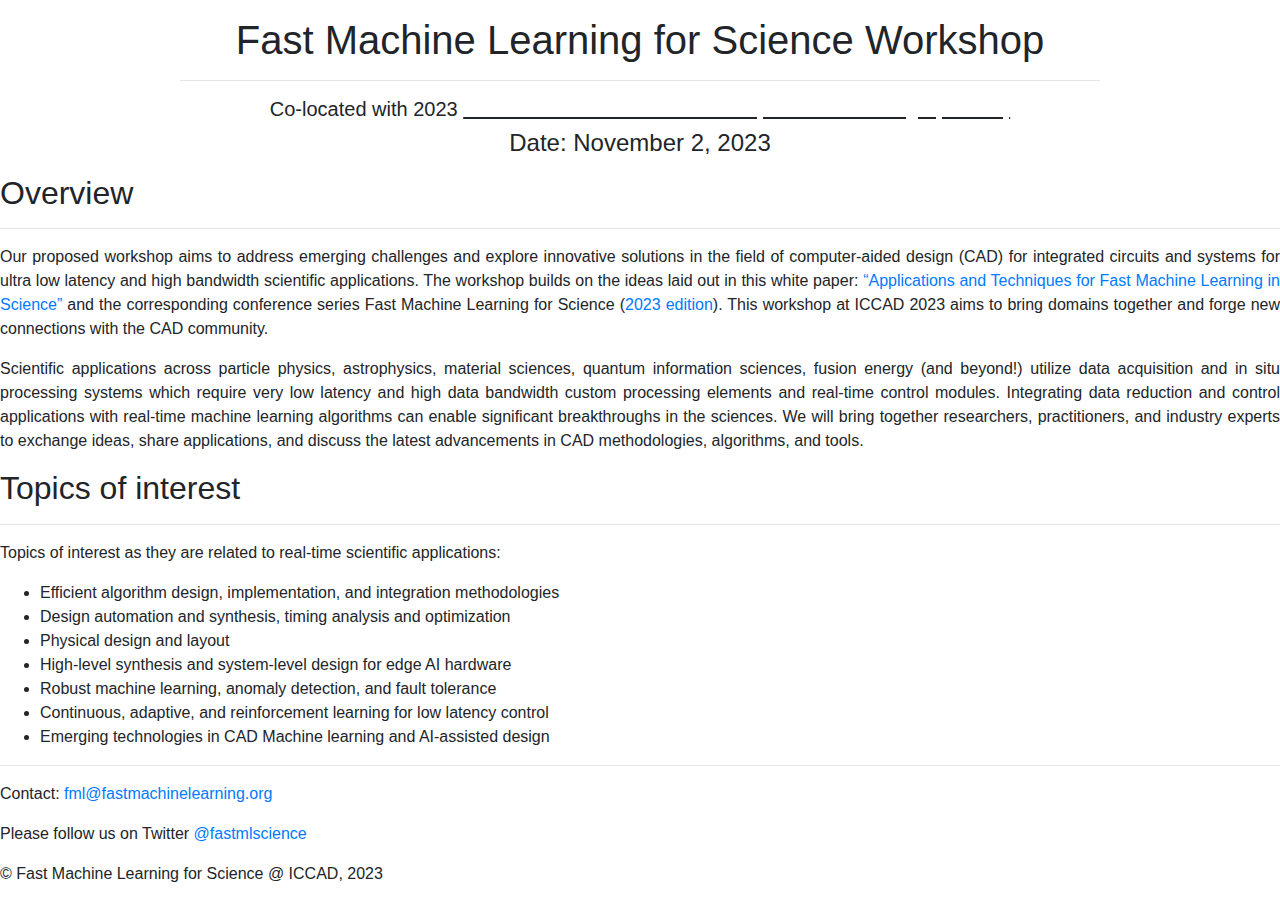
==== index.html @ ed4fa240 "Merge pull request #1 from fastmachinelearning/nvt_cfp" ====
<!doctype html>
<html>

<head>
  <title>Fast ML for Science @ ICCAD 2023</title>
  <meta charset="utf-8" name="viewport" content="width=device-width, initial-scale=1">
  <link href="css/frame.css" media="screen" rel="stylesheet" type="text/css" />
  <link href="css/controls.css" media="screen" rel="stylesheet" type="text/css" />
  <link href="css/custom.css" media="screen" rel="stylesheet" type="text/css" />
  <link rel="canonical" href="https://fastmachinelearning.org/iccad2023">
  <link rel="stylesheet" href="https://stackpath.bootstrapcdn.com/bootstrap/4.4.1/css/bootstrap.min.css">
  <link href='https://fonts.googleapis.com/css?family=Open+Sans:400,700' rel='stylesheet' type='text/css'>
  <link href='https://fonts.googleapis.com/css?family=Open+Sans+Condensed:300,700' rel='stylesheet' type='text/css'>
  <link href="https://fonts.googleapis.com/css?family=Source+Sans+Pro:400,700" rel="stylesheet">
  <script src="https://ajax.googleapis.com/ajax/libs/jquery/3.3.1/jquery.min.js"></script>
  <script src="js/menu.js"></script>
  <style>
    .menu-index {
      color: rgb(255, 255, 255) !important;
      opacity: 1 !important;
      font-weight: 700 !important;
    }
  </style>
</head>

<body>
  <!-------------------------------------------------------------------------------------------->
  <!--Menu and Banner-->
  <div class="menu-container"></div>
  <div class="site-blocks-cover overlay inner-page-cover" style="background-image: url('image/sanfrancisco.jpg');"
  data-stellar-background-ratio="0.5">
  <div class="container">
     <div class="row align-items-center justify-content-center">
         <div class="col-md-10 text-center" data-aos="fade-up">
         <p></p>
             <h1>Fast Machine Learning for Science Workshop</h1>
             <hr>
             <h5>Co-located with 2023 <u><a href="https://iccad.com/" style="color: white">International Conference on Computer-Aided Design (ICCAD)</a></u> </h5>
             <h4>Date: November 2, 2023</h4>
             <p></p>
         </div>
     </div>
  </div>
  </div> 
  <!-------------------------------------------------------------------------------------------->
  <div class="content-container">
    <div class="content">
      <div class="content-table flex-column">
        <div class="flex-row">
          <!--Start Overview-->
          <div class="flex-item flex-column">
            <h2 class="add-top-margin">Overview</h2>
            <hr>
            <p class="text text-justify">
                Our proposed workshop aims to address emerging challenges and explore innovative solutions in the field of computer-aided design (CAD) 
                for integrated circuits and systems for ultra low latency and high bandwidth scientific applications.  
                The workshop builds on the ideas laid out in this white paper: <a href="https://doi.org/10.3389/fdata.2022.787421">“Applications and Techniques for Fast Machine Learning in Science”</a>
                and the corresponding conference series Fast Machine Learning for Science (<a href="https://indico.cern.ch/event/1283970/">2023 edition</a>).  This workshop at ICCAD 2023 aims to bring domains together and forge new connections with the CAD community.  
            </p>
            <p class="text text-justify">
                Scientific applications across particle physics, astrophysics, material sciences, quantum information sciences, fusion energy (and beyond!) 
                utilize data acquisition and in situ processing systems which require very low latency and high data bandwidth custom processing elements 
                and real-time control modules.  Integrating data reduction and control applications with real-time machine learning algorithms can enable significant 
                breakthroughs in the sciences.  We will bring together researchers, practitioners, and industry experts to exchange ideas, share applications, 
                and discuss the latest advancements in CAD methodologies, algorithms, and tools. 
            </p>
          </div>
          </div>
          <!--Start Topics-->
          <div class="flex-row">
          <div class="flex-item flex-column">
            <h2 class="add-top-margin">Topics of interest</h2>
            <hr>
            <p class="text">Topics of interest as they are related to real-time scientific applications: </p>
            <ul>
              <li>Efficient algorithm design, implementation, and integration methodologies</li>
              <li>Design automation and synthesis, timing analysis and optimization </li>
              <li>Physical design and layout </li>
              <li>High-level synthesis and system-level design for edge AI hardware</li>
              <li>Robust machine learning, anomaly detection, and fault tolerance</li>
              <li>Continuous, adaptive, and reinforcement learning for low latency control</li>
              <li>Emerging technologies in CAD Machine learning and AI-assisted design</li>
            </ul>
          </div>
          </div>
              <div class="flex-row">
                <div class="flex-item flex-column">
                  <hr>
                  <p class="text">
                    Contact: <a href="mailto:fml@fastmachinelearning.org">fml@fastmachinelearning.org</a>
                  </p>
                  <p class="text">
                    Please follow us on Twitter <a href="https://twitter.com/fastmlscience">@fastmlscience</a>
                  </p>
                </div>
              </div>
        </div>
        <!-------------------------------------------------------------------------------------------->
        <div class="flex-row">
          <div class="flex-item flex-column">
            <p>© Fast Machine Learning for Science @ ICCAD, 2023</p>
          </div>
        </div>
      </div>
    </div>
  </div>
</body>

</html>
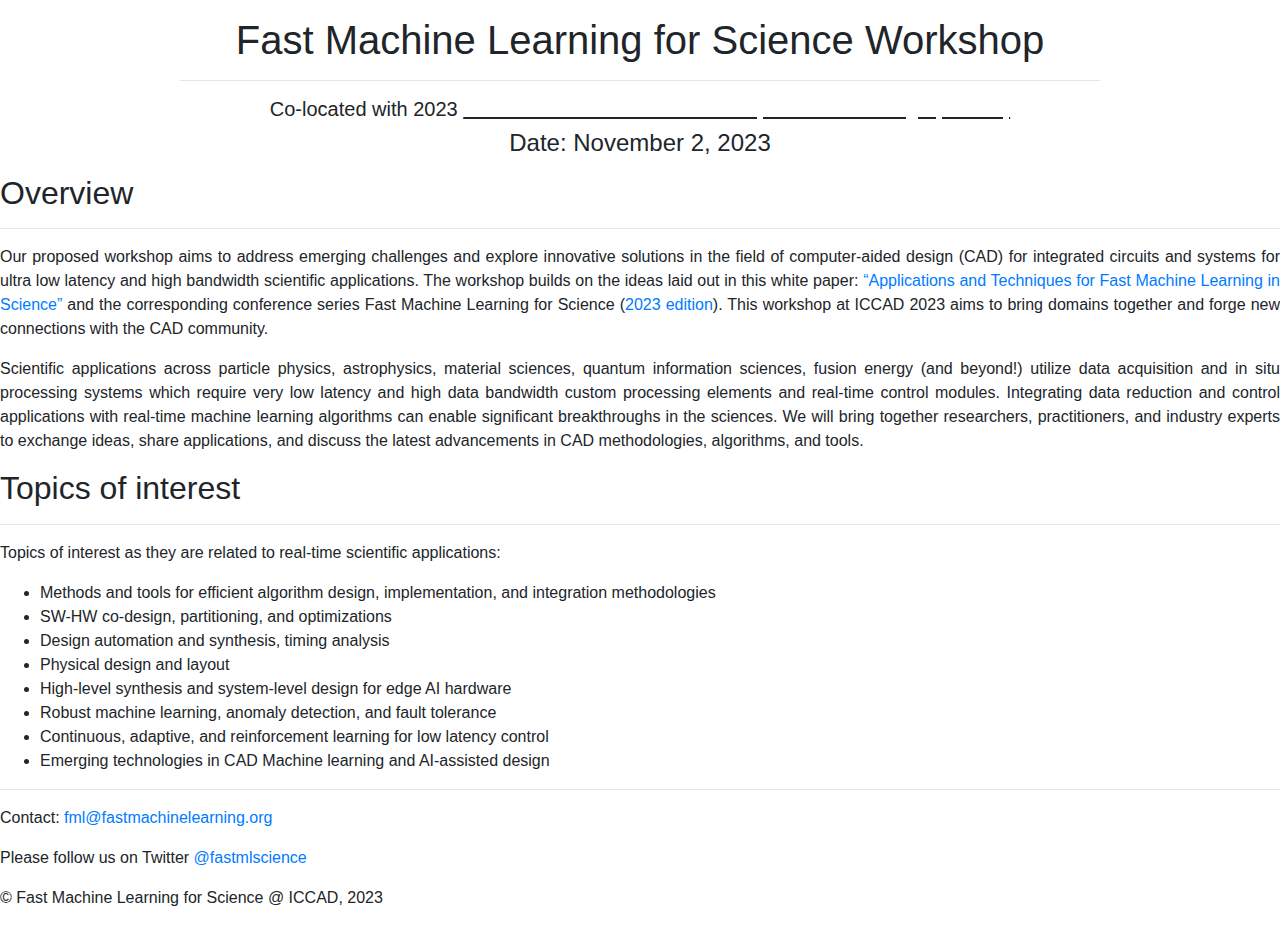
==== commit a20013ed: "update topics" ====
--- a/index.html
+++ b/index.html
@@ -73,8 +73,9 @@
             <hr>
             <p class="text">Topics of interest as they are related to real-time scientific applications: </p>
             <ul>
-              <li>Efficient algorithm design, implementation, and integration methodologies</li>
-              <li>Design automation and synthesis, timing analysis and optimization </li>
+              <li>Methods and tools for efficient algorithm design, implementation, and integration methodologies</li>
+              <li>SW-HW co-design, partitioning, and optimizations </li>
+              <li>Design automation and synthesis, timing analysis </li>
               <li>Physical design and layout </li>
               <li>High-level synthesis and system-level design for edge AI hardware</li>
               <li>Robust machine learning, anomaly detection, and fault tolerance</li>
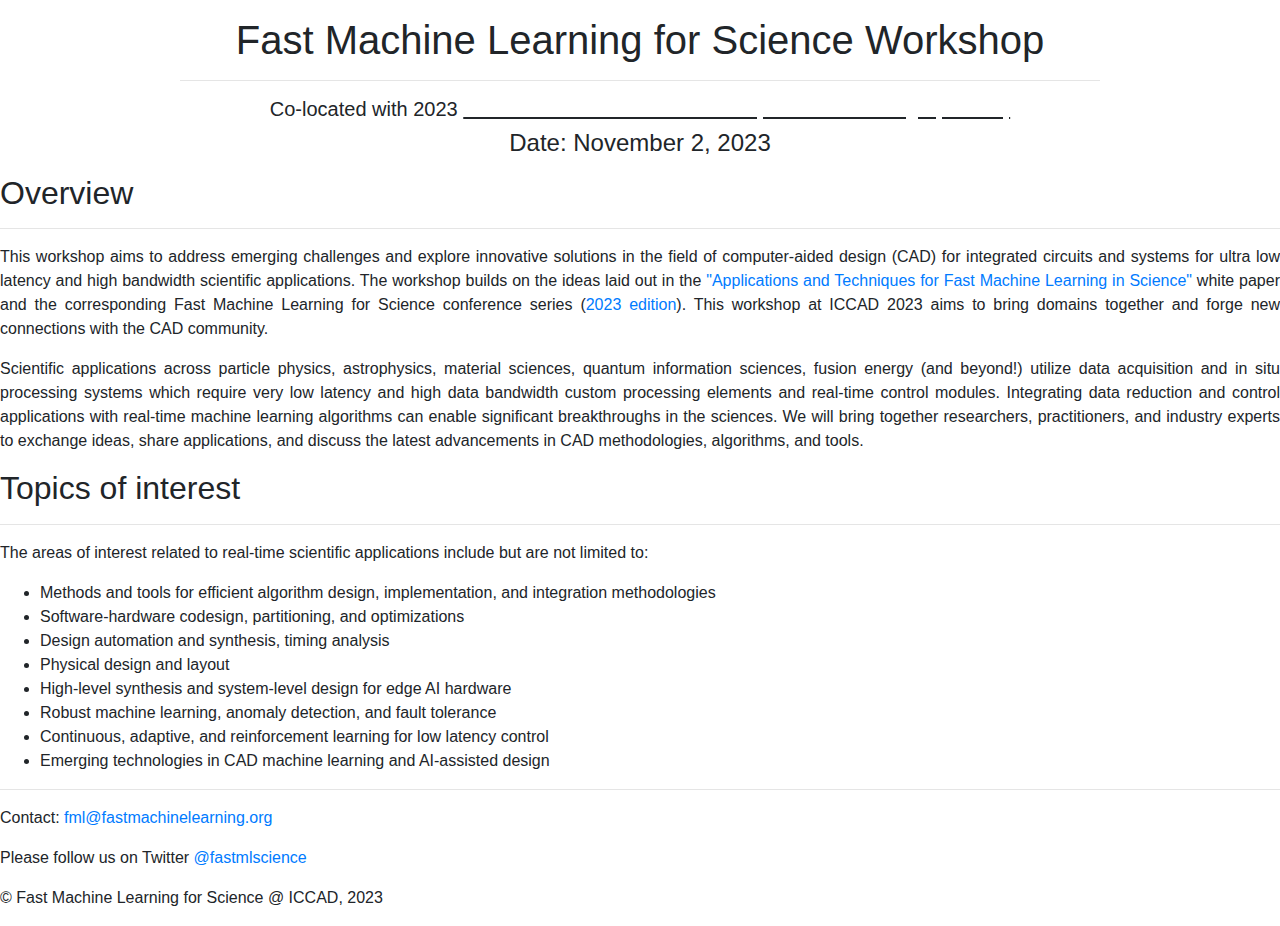
==== commit 64225476: "update" ====
--- a/index.html
+++ b/index.html
@@ -52,16 +52,17 @@
             <h2 class="add-top-margin">Overview</h2>
             <hr>
             <p class="text text-justify">
-                Our proposed workshop aims to address emerging challenges and explore innovative solutions in the field of computer-aided design (CAD) 
+                This workshop aims to address emerging challenges and explore innovative solutions in the field of computer-aided design (CAD) 
                 for integrated circuits and systems for ultra low latency and high bandwidth scientific applications.  
-                The workshop builds on the ideas laid out in this white paper: <a href="https://doi.org/10.3389/fdata.2022.787421">“Applications and Techniques for Fast Machine Learning in Science”</a>
-                and the corresponding conference series Fast Machine Learning for Science (<a href="https://indico.cern.ch/event/1283970/">2023 edition</a>).  This workshop at ICCAD 2023 aims to bring domains together and forge new connections with the CAD community.  
+                The workshop builds on the ideas laid out in the <a href="https://doi.org/10.3389/fdata.2022.787421">"Applications and Techniques for Fast Machine Learning in Science"</a> white paper
+                and the corresponding Fast Machine Learning for Science conference series (<a href="https://indico.cern.ch/event/1283970/">2023 edition</a>). 
+                This workshop at ICCAD 2023 aims to bring domains together and forge new connections with the CAD community.  
             </p>
             <p class="text text-justify">
                 Scientific applications across particle physics, astrophysics, material sciences, quantum information sciences, fusion energy (and beyond!) 
                 utilize data acquisition and in situ processing systems which require very low latency and high data bandwidth custom processing elements 
-                and real-time control modules.  Integrating data reduction and control applications with real-time machine learning algorithms can enable significant 
-                breakthroughs in the sciences.  We will bring together researchers, practitioners, and industry experts to exchange ideas, share applications, 
+                and real-time control modules. Integrating data reduction and control applications with real-time machine learning algorithms can enable significant 
+                breakthroughs in the sciences. We will bring together researchers, practitioners, and industry experts to exchange ideas, share applications, 
                 and discuss the latest advancements in CAD methodologies, algorithms, and tools. 
             </p>
           </div>
@@ -71,16 +72,16 @@
           <div class="flex-item flex-column">
             <h2 class="add-top-margin">Topics of interest</h2>
             <hr>
-            <p class="text">Topics of interest as they are related to real-time scientific applications: </p>
+            <p class="text">The areas of interest related to real-time scientific applications include but are not limited to:</p>
             <ul>
               <li>Methods and tools for efficient algorithm design, implementation, and integration methodologies</li>
-              <li>SW-HW co-design, partitioning, and optimizations </li>
-              <li>Design automation and synthesis, timing analysis </li>
-              <li>Physical design and layout </li>
+              <li>Software-hardware codesign, partitioning, and optimizations</li>
+              <li>Design automation and synthesis, timing analysis</li>
+              <li>Physical design and layout</li>
               <li>High-level synthesis and system-level design for edge AI hardware</li>
               <li>Robust machine learning, anomaly detection, and fault tolerance</li>
               <li>Continuous, adaptive, and reinforcement learning for low latency control</li>
-              <li>Emerging technologies in CAD Machine learning and AI-assisted design</li>
+              <li>Emerging technologies in CAD machine learning and AI-assisted design</li>
             </ul>
           </div>
           </div>
@@ -88,7 +89,7 @@
                 <div class="flex-item flex-column">
                   <hr>
                   <p class="text">
-                    Contact: <a href="mailto:fml@fastmachinelearning.org">fml@fastmachinelearning.org</a>
+                    Contact: <a href="mailto:ntran@fnal.gov">fml@fastmachinelearning.org</a>
                   </p>
                   <p class="text">
                     Please follow us on Twitter <a href="https://twitter.com/fastmlscience">@fastmlscience</a>
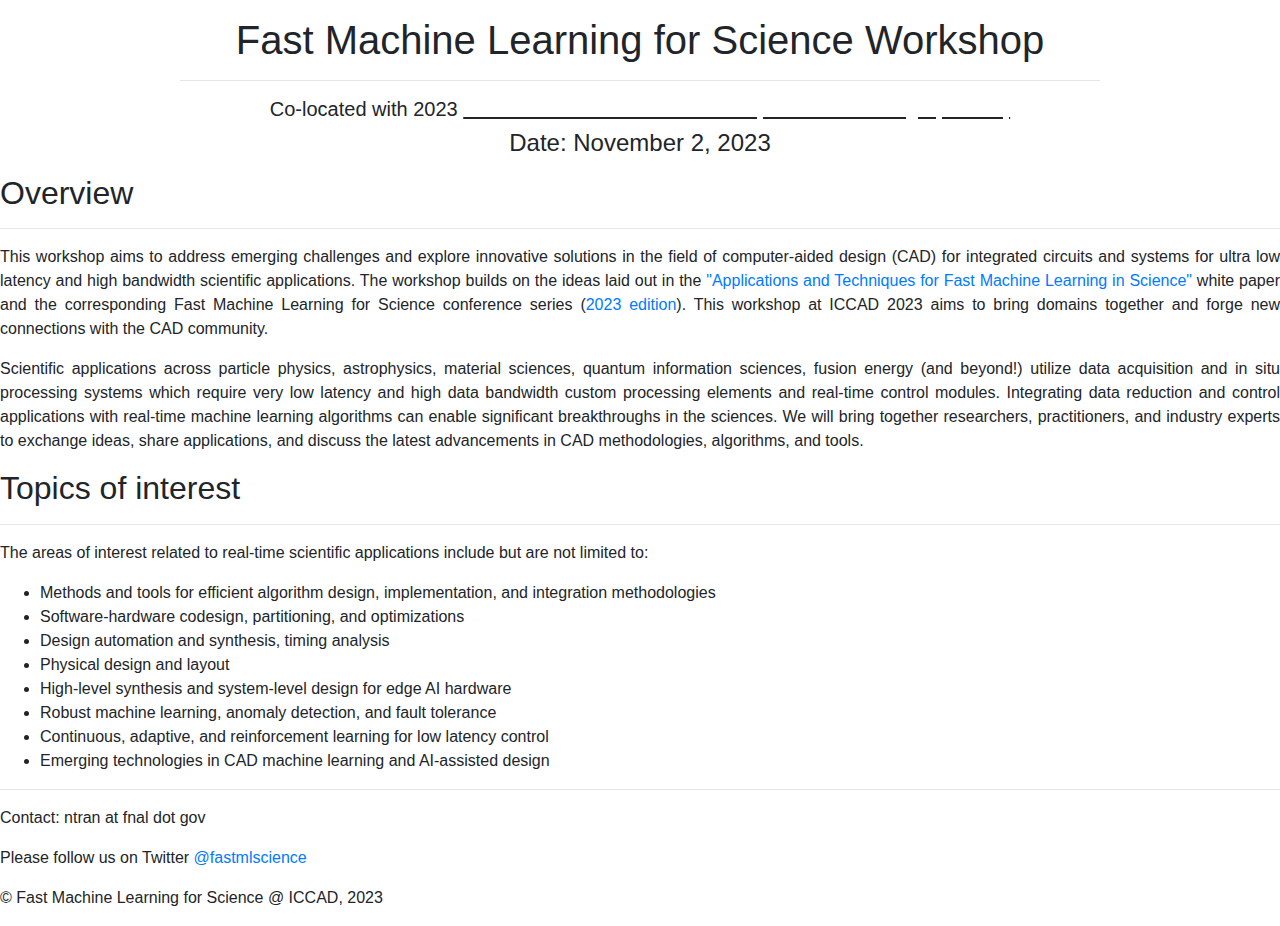
==== commit ea5cb7b5: "update" ====
--- a/index.html
+++ b/index.html
@@ -89,7 +89,7 @@
                 <div class="flex-item flex-column">
                   <hr>
                   <p class="text">
-                    Contact: <a href="mailto:ntran@fnal.gov">fml@fastmachinelearning.org</a>
+                    Contact: ntran at fnal dot gov
                   </p>
                   <p class="text">
                     Please follow us on Twitter <a href="https://twitter.com/fastmlscience">@fastmlscience</a>
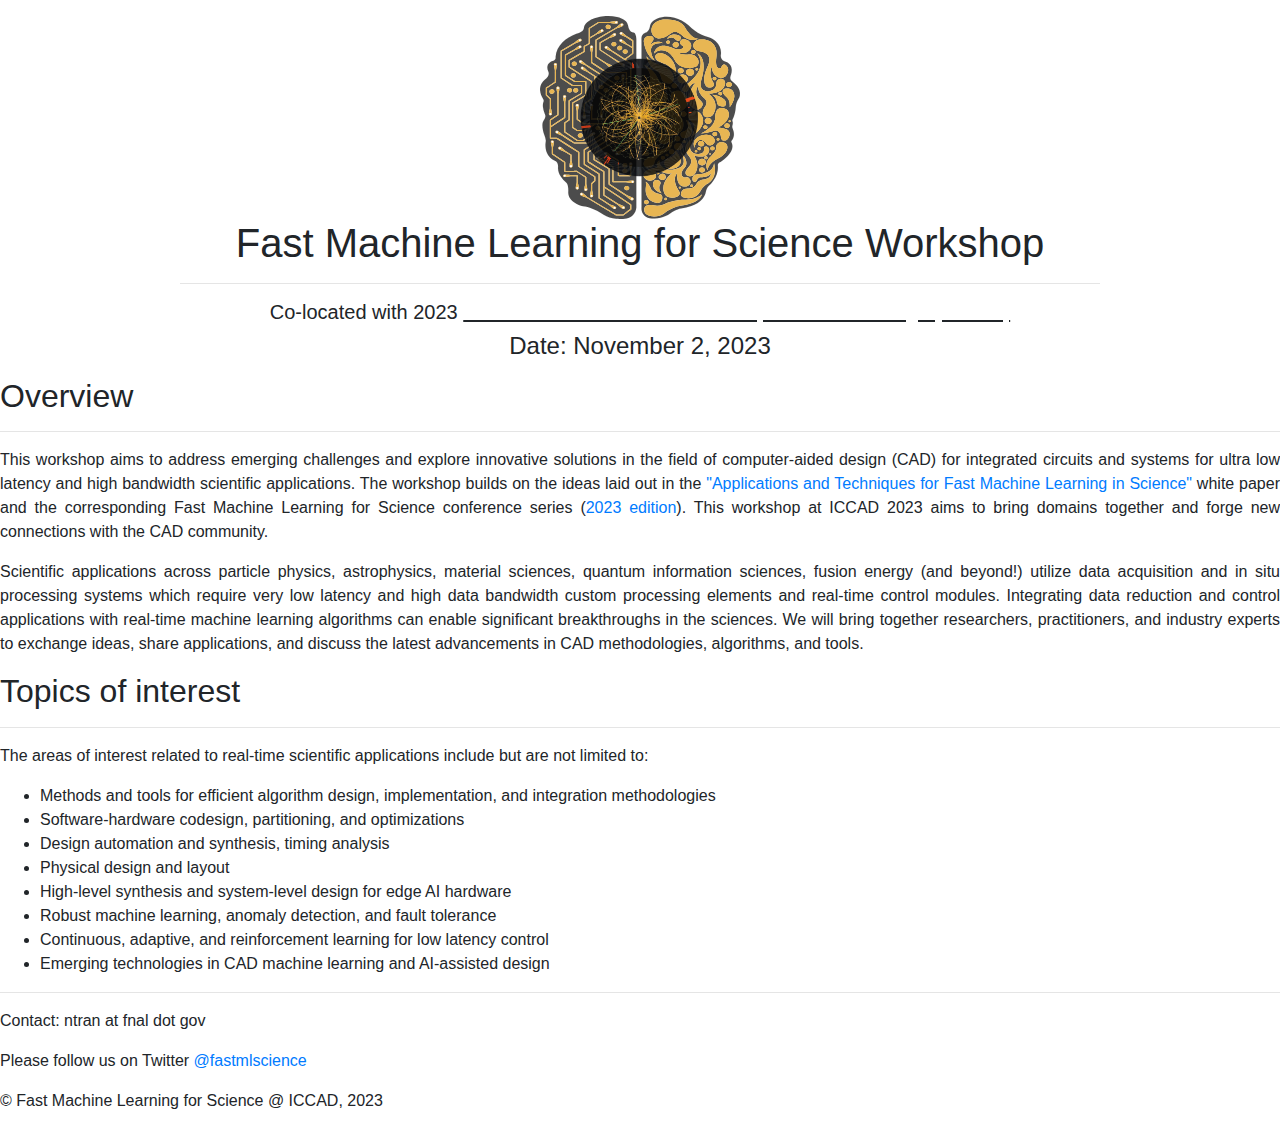
==== commit 874bfdb7: "fml logo" ====
--- a/index.html
+++ b/index.html
@@ -33,7 +33,7 @@
      <div class="row align-items-center justify-content-center">
          <div class="col-md-10 text-center" data-aos="fade-up">
          <p></p>
-             <h1>Fast Machine Learning for Science Workshop</h1>
+         <img src="image/fm_logo_yellow.svg" width=200/><h1>Fast Machine Learning for Science Workshop</h1>
              <hr>
              <h5>Co-located with 2023 <u><a href="https://iccad.com/" style="color: white">International Conference on Computer-Aided Design (ICCAD)</a></u> </h5>
              <h4>Date: November 2, 2023</h4>
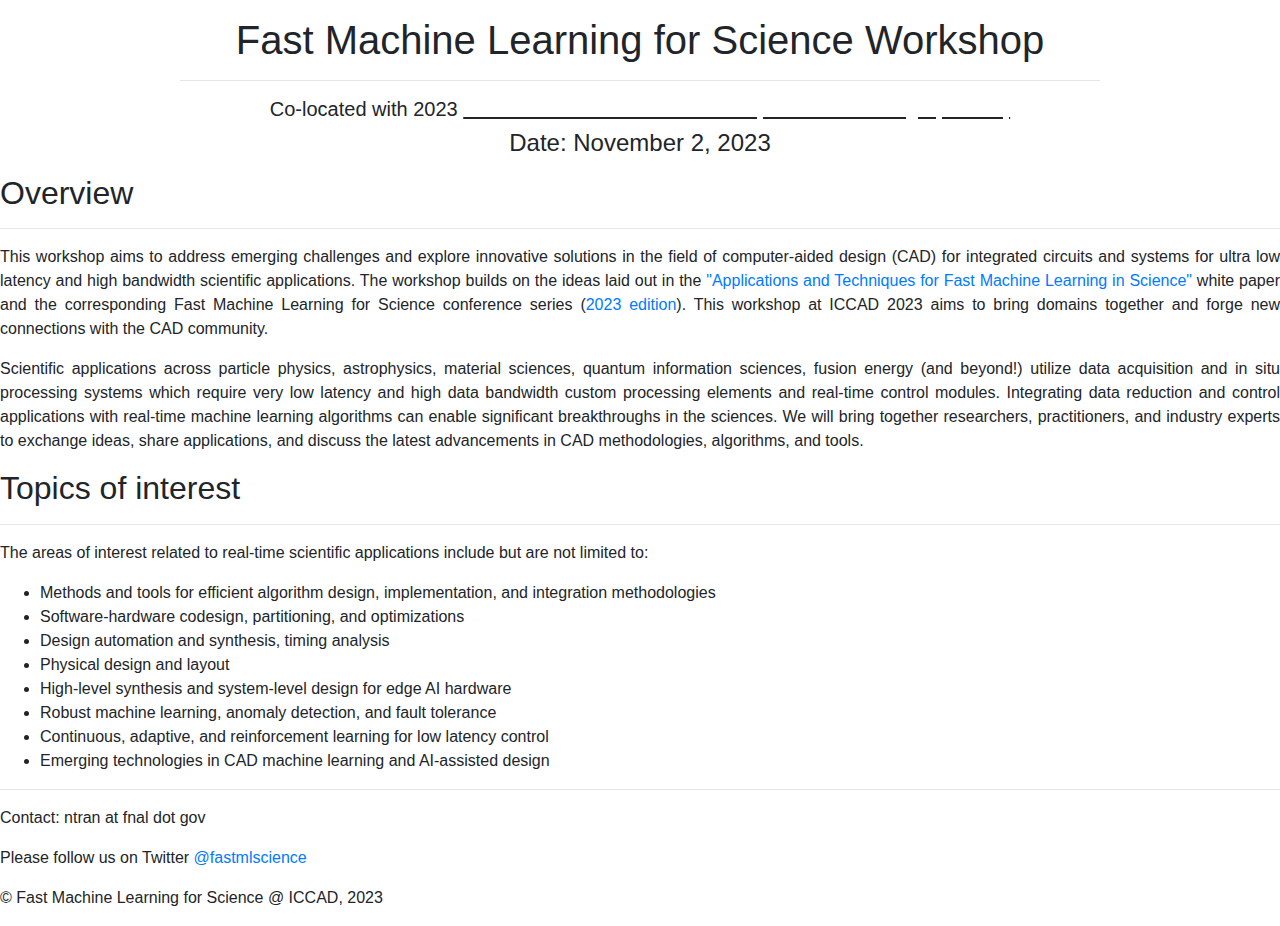
==== commit 39614b90: "mv to menu" ====
--- a/index.html
+++ b/index.html
@@ -33,7 +33,7 @@
      <div class="row align-items-center justify-content-center">
          <div class="col-md-10 text-center" data-aos="fade-up">
          <p></p>
-         <img src="image/fm_logo_yellow.svg" width=200/><h1>Fast Machine Learning for Science Workshop</h1>
+         <h1>Fast Machine Learning for Science Workshop</h1>
              <hr>
              <h5>Co-located with 2023 <u><a href="https://iccad.com/" style="color: white">International Conference on Computer-Aided Design (ICCAD)</a></u> </h5>
              <h4>Date: November 2, 2023</h4>
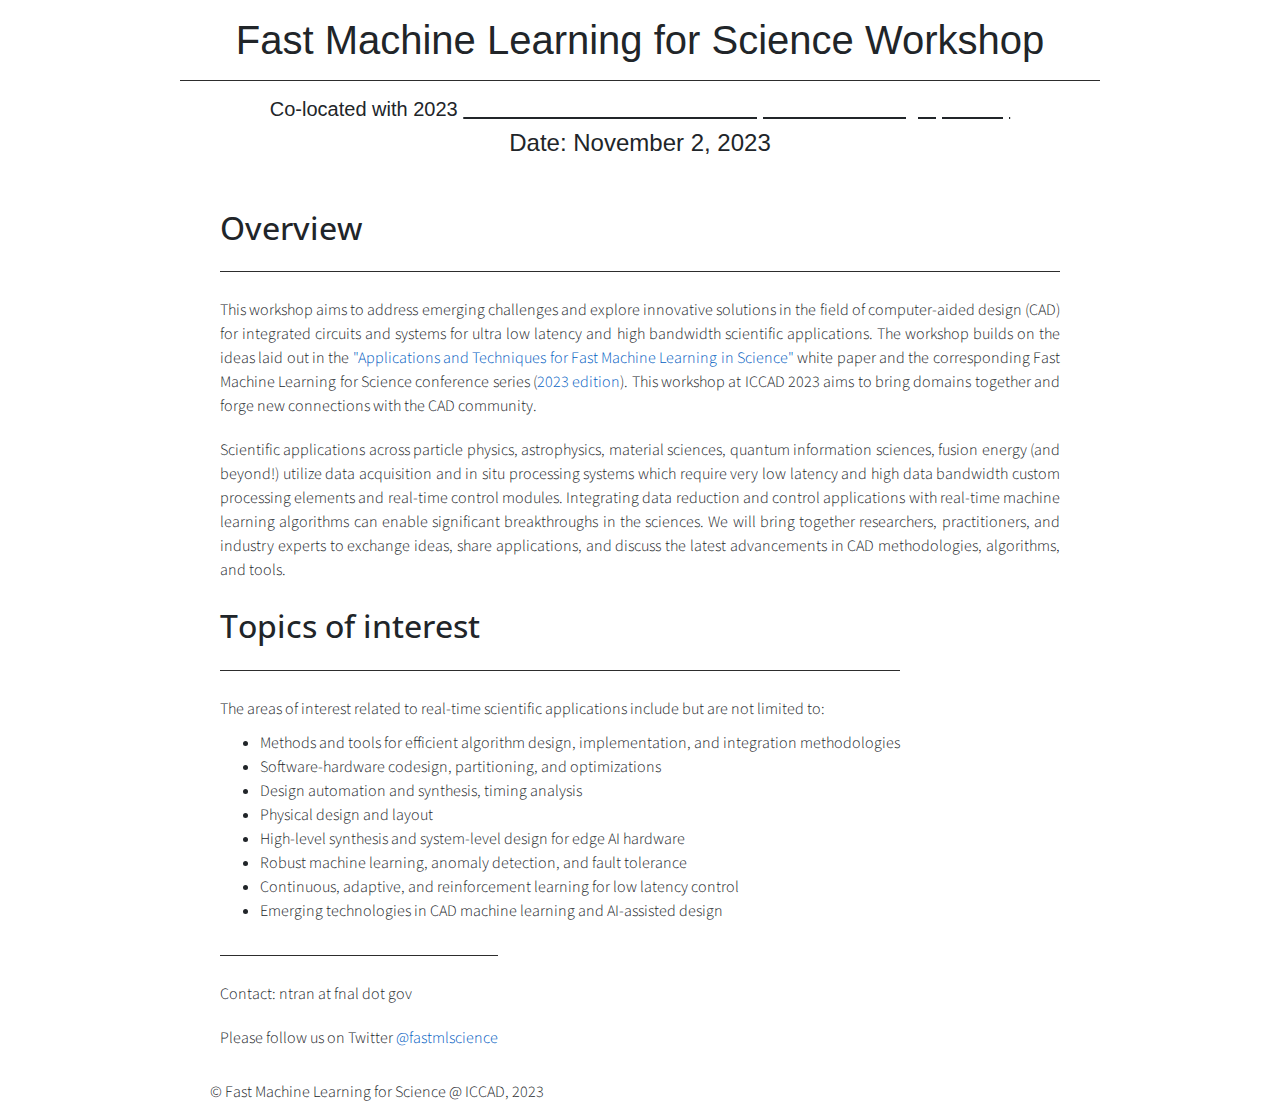
==== commit 30afc289: "format" ====
--- a/index.html
+++ b/index.html
@@ -1,101 +1,112 @@
 <!doctype html>
 <html>
 
-<head>
-  <title>Fast ML for Science @ ICCAD 2023</title>
-  <meta charset="utf-8" name="viewport" content="width=device-width, initial-scale=1">
-  <link href="css/frame.css" media="screen" rel="stylesheet" type="text/css" />
-  <link href="css/controls.css" media="screen" rel="stylesheet" type="text/css" />
-  <link href="css/custom.css" media="screen" rel="stylesheet" type="text/css" />
-  <link rel="canonical" href="https://fastmachinelearning.org/iccad2023">
-  <link rel="stylesheet" href="https://stackpath.bootstrapcdn.com/bootstrap/4.4.1/css/bootstrap.min.css">
-  <link href='https://fonts.googleapis.com/css?family=Open+Sans:400,700' rel='stylesheet' type='text/css'>
-  <link href='https://fonts.googleapis.com/css?family=Open+Sans+Condensed:300,700' rel='stylesheet' type='text/css'>
-  <link href="https://fonts.googleapis.com/css?family=Source+Sans+Pro:400,700" rel="stylesheet">
-  <script src="https://ajax.googleapis.com/ajax/libs/jquery/3.3.1/jquery.min.js"></script>
-  <script src="js/menu.js"></script>
-  <style>
-    .menu-index {
-      color: rgb(255, 255, 255) !important;
-      opacity: 1 !important;
-      font-weight: 700 !important;
-    }
-  </style>
-</head>
+  <head>
+    <title>Fast ML for Science @ ICCAD 2023</title>
+    <meta charset="utf-8" name="viewport" content="width=device-width, initial-scale=1">
+    <link href="css/frame.css" media="screen" rel="stylesheet" type="text/css" />
+    <link href="css/controls.css" media="screen" rel="stylesheet" type="text/css" />
+    <link href="css/custom.css" media="screen" rel="stylesheet" type="text/css" />
+    <link rel="canonical" href="https://fastmachinelearning.org/iccad2023">
+    <link rel="stylesheet" href="https://stackpath.bootstrapcdn.com/bootstrap/4.4.1/css/bootstrap.min.css">
+    <link href='https://fonts.googleapis.com/css?family=Open+Sans:400,700' rel='stylesheet' type='text/css'>
+    <link href='https://fonts.googleapis.com/css?family=Open+Sans+Condensed:300,700' rel='stylesheet' type='text/css'>
+    <link href="https://fonts.googleapis.com/css?family=Source+Sans+Pro:400,700" rel="stylesheet">
+    <script src="https://ajax.googleapis.com/ajax/libs/jquery/3.3.1/jquery.min.js"></script>
+    <script src="js/menu.js"></script>
+    <style>
+      .menu-index {
+        color: rgb(255, 255, 255) !important;
+        opacity: 1 !important;
+        font-weight: 700 !important;
+      }
+    </style>
+  </head>
 
-<body>
-  <!-------------------------------------------------------------------------------------------->
-  <!--Menu and Banner-->
-  <div class="menu-container"></div>
-  <div class="site-blocks-cover overlay inner-page-cover" style="background-image: url('image/sanfrancisco.jpg');"
-  data-stellar-background-ratio="0.5">
-  <div class="container">
-     <div class="row align-items-center justify-content-center">
-         <div class="col-md-10 text-center" data-aos="fade-up">
-         <p></p>
-         <h1>Fast Machine Learning for Science Workshop</h1>
-             <hr>
-             <h5>Co-located with 2023 <u><a href="https://iccad.com/" style="color: white">International Conference on Computer-Aided Design (ICCAD)</a></u> </h5>
-             <h4>Date: November 2, 2023</h4>
-             <p></p>
-         </div>
-     </div>
-  </div>
-  </div> 
-  <!-------------------------------------------------------------------------------------------->
-  <div class="content-container">
-    <div class="content">
-      <div class="content-table flex-column">
-        <div class="flex-row">
-          <!--Start Overview-->
-          <div class="flex-item flex-column">
-            <h2 class="add-top-margin">Overview</h2>
+  <body>
+    <!-------------------------------------------------------------------------------------------->
+    <!--Menu and Banner-->
+    <div class="menu-container"></div>
+    <div class="site-blocks-cover overlay inner-page-cover" style="background-image: url('image/sanfrancisco.jpg');"
+      data-stellar-background-ratio="0.5">
+      <div class="container">
+        <div class="row align-items-center justify-content-center">
+          <div class="col-md-10 text-center" data-aos="fade-up">
+            <p></p>
+            <h1>Fast Machine Learning for Science Workshop</h1>
             <hr>
-            <p class="text text-justify">
-                This workshop aims to address emerging challenges and explore innovative solutions in the field of computer-aided design (CAD) 
-                for integrated circuits and systems for ultra low latency and high bandwidth scientific applications.  
-                The workshop builds on the ideas laid out in the <a href="https://doi.org/10.3389/fdata.2022.787421">"Applications and Techniques for Fast Machine Learning in Science"</a> white paper
-                and the corresponding Fast Machine Learning for Science conference series (<a href="https://indico.cern.ch/event/1283970/">2023 edition</a>). 
-                This workshop at ICCAD 2023 aims to bring domains together and forge new connections with the CAD community.  
-            </p>
-            <p class="text text-justify">
-                Scientific applications across particle physics, astrophysics, material sciences, quantum information sciences, fusion energy (and beyond!) 
-                utilize data acquisition and in situ processing systems which require very low latency and high data bandwidth custom processing elements 
-                and real-time control modules. Integrating data reduction and control applications with real-time machine learning algorithms can enable significant 
-                breakthroughs in the sciences. We will bring together researchers, practitioners, and industry experts to exchange ideas, share applications, 
-                and discuss the latest advancements in CAD methodologies, algorithms, and tools. 
-            </p>
+            <h5>Co-located with 2023 <u><a href="https://iccad.com/" style="color: white">International Conference on
+                  Computer-Aided Design (ICCAD)</a></u> </h5>
+            <h4>Date: November 2, 2023</h4>
+            <p></p>
           </div>
+        </div>
+      </div>
+    </div>
+    <!-------------------------------------------------------------------------------------------->
+    <div class="content-container">
+      <div class="content">
+        <div class="content-table flex-column">
+          <div class="flex-row">
+            <!--Start Overview-->
+            <div class="flex-item flex-column">
+              <h2 class="add-top-margin">Overview</h2>
+              <hr>
+              <p class="text text-justify">
+                This workshop aims to address emerging challenges and explore innovative solutions in the field of
+                computer-aided design (CAD)
+                for integrated circuits and systems for ultra low latency and high bandwidth scientific applications.
+                The workshop builds on the ideas laid out in the <a
+                  href="https://doi.org/10.3389/fdata.2022.787421">"Applications and Techniques for Fast Machine
+                  Learning in Science"</a> white paper
+                and the corresponding Fast Machine Learning for Science conference series (<a
+                  href="https://indico.cern.ch/event/1283970/">2023 edition</a>).
+                This workshop at ICCAD 2023 aims to bring domains together and forge new connections with the CAD
+                community.
+              </p>
+              <p class="text text-justify">
+                Scientific applications across particle physics, astrophysics, material sciences, quantum information
+                sciences, fusion energy (and beyond!)
+                utilize data acquisition and in situ processing systems which require very low latency and high data
+                bandwidth custom processing elements
+                and real-time control modules. Integrating data reduction and control applications with real-time
+                machine learning algorithms can enable significant
+                breakthroughs in the sciences. We will bring together researchers, practitioners, and industry experts
+                to exchange ideas, share applications,
+                and discuss the latest advancements in CAD methodologies, algorithms, and tools.
+              </p>
+            </div>
           </div>
           <!--Start Topics-->
           <div class="flex-row">
-          <div class="flex-item flex-column">
-            <h2 class="add-top-margin">Topics of interest</h2>
-            <hr>
-            <p class="text">The areas of interest related to real-time scientific applications include but are not limited to:</p>
-            <ul>
-              <li>Methods and tools for efficient algorithm design, implementation, and integration methodologies</li>
-              <li>Software-hardware codesign, partitioning, and optimizations</li>
-              <li>Design automation and synthesis, timing analysis</li>
-              <li>Physical design and layout</li>
-              <li>High-level synthesis and system-level design for edge AI hardware</li>
-              <li>Robust machine learning, anomaly detection, and fault tolerance</li>
-              <li>Continuous, adaptive, and reinforcement learning for low latency control</li>
-              <li>Emerging technologies in CAD machine learning and AI-assisted design</li>
-            </ul>
+            <div class="flex-item flex-column">
+              <h2 class="add-top-margin">Topics of interest</h2>
+              <hr>
+              <p class="text">The areas of interest related to real-time scientific applications include but are not
+                limited to:</p>
+              <ul>
+                <li>Methods and tools for efficient algorithm design, implementation, and integration methodologies</li>
+                <li>Software-hardware codesign, partitioning, and optimizations</li>
+                <li>Design automation and synthesis, timing analysis</li>
+                <li>Physical design and layout</li>
+                <li>High-level synthesis and system-level design for edge AI hardware</li>
+                <li>Robust machine learning, anomaly detection, and fault tolerance</li>
+                <li>Continuous, adaptive, and reinforcement learning for low latency control</li>
+                <li>Emerging technologies in CAD machine learning and AI-assisted design</li>
+              </ul>
+            </div>
           </div>
+          <div class="flex-row">
+            <div class="flex-item flex-column">
+              <hr>
+              <p class="text">
+                Contact: ntran at fnal dot gov
+              </p>
+              <p class="text">
+                Please follow us on Twitter <a href="https://twitter.com/fastmlscience">@fastmlscience</a>
+              </p>
+            </div>
           </div>
-              <div class="flex-row">
-                <div class="flex-item flex-column">
-                  <hr>
-                  <p class="text">
-                    Contact: ntran at fnal dot gov
-                  </p>
-                  <p class="text">
-                    Please follow us on Twitter <a href="https://twitter.com/fastmlscience">@fastmlscience</a>
-                  </p>
-                </div>
-              </div>
         </div>
         <!-------------------------------------------------------------------------------------------->
         <div class="flex-row">
@@ -105,7 +116,7 @@
         </div>
       </div>
     </div>
-  </div>
-</body>
+    </div>
+  </body>
 
-</html>
+</html>--- a/css/frame.css
+++ b/css/frame.css
@@ -0,0 +1,838 @@
+/*************************************************************************
+ * GitHub: https://github.com/yenchiah/project-website-template
+ * Version: v3.29
+ * This CSS file is for the website frame
+ * If you want to keep this template updated, avoid modifying this file
+ * Instead, add your own CSS in the index.css
+ *************************************************************************/
+
+html,
+body {
+  margin: 0;
+  padding: 0;
+  background-color: white;
+  font-family: 'Open Sans', Helvetica, Arial, sans-serif;
+  left: 0;
+  right: 0;
+  width: auto;
+}
+
+a {
+  outline: none;
+  cursor: pointer;
+}
+
+img {
+  -webkit-touch-callout: none;
+  -webkit-user-select: none;
+  -khtml-user-select: none;
+  -moz-user-select: none;
+  -ms-user-select: none;
+  user-select: none;
+}
+
+video {
+  -webkit-touch-callout: none;
+  -webkit-user-select: none;
+  -khtml-user-select: none;
+  -moz-user-select: none;
+  -ms-user-select: none;
+  user-select: none;
+}
+
+h2 {
+  font-size: 24px;
+  margin: 10px 0 0 0;
+  padding: 0;
+  font-weight: bold;
+  font-family: 'Open Sans', Helvetica, Arial, sans-serif;
+}
+
+h3 {
+  font-size: 18px;
+  margin: 10px 0 0 0;
+  padding: 0;
+  font-weight: bold;
+  font-family: 'Open Sans', Helvetica, Arial, sans-serif;
+}
+
+ul,
+ol {
+  margin: 10px 0 10px 0;
+}
+
+li ol,
+li ul {
+  margin: 0;
+}
+
+hr {
+  border: 0;
+  height: 1px;
+  background: #333;
+  margin: 0 0 10px 0;
+}
+
+.menu-container {
+  z-index: 2;
+  position: relative;
+  width: 100%;
+  background-color: #212121;
+  min-width: 300px;
+  -webkit-touch-callout: none;
+  -webkit-user-select: none;
+  -khtml-user-select: none;
+  -moz-user-select: none;
+  -ms-user-select: none;
+  user-select: none;
+}
+
+.menu {
+  position: relative;
+  margin: 0 auto;
+  max-width: 900px;
+}
+
+.menu-table {
+  padding: 10px 10px;
+  width: 100%;
+  margin: 0;
+}
+
+.menu-highlight {
+  color: rgb(255, 255, 255) !important;
+  opacity: 1 !important;
+  font-weight: 700 !important;
+}
+
+.logo {
+  margin-left: 20px;
+}
+
+.logo a {
+  color: rgba(255, 255, 255, 0.8);
+  font-family: 'Open Sans Condensed', Helvetica, Arial, sans-serif;
+  font-size: 30px;
+  text-decoration: none;
+  font-weight: 700;
+  flex: 1 auto;
+}
+
+.menu-button {
+  width: 40px;
+  height: 40px;
+  display: none;
+  cursor: pointer;
+  margin-right: 20px;
+}
+
+.menu-button img {
+  width: 30px;
+  height: 30px;
+}
+
+.menu-items a {
+  color: rgba(255, 255, 255, 0.8);
+  text-decoration: none;
+  font-weight: 400;
+  font-size: 16px;
+  flex: 1 auto;
+  transition: opacity 0.1s ease-in-out;
+  -moz-transition: opacity 0.1s ease-in-out;
+  -webkit-transition: opacity 0.1s ease-in-out;
+  font-family: 'Open Sans', Helvetica, Arial, sans-serif;
+  white-space: nowrap;
+}
+
+.menu-items a:not(:last-child) {
+  margin-right: 25px;
+}
+
+.menu-items a:hover {
+  color: rgb(255, 255, 255);
+  opacity: 1;
+}
+
+.content-container {
+  z-index: 1;
+  position: relative;
+  width: 100%;
+  min-width: 300px;
+}
+
+.content {
+  position: relative;
+  margin: 0 auto;
+  font-size: 16px;
+  font-family: 'Source Sans Pro', Helvetica, Arial, sans-serif;
+  font-weight: 300;
+  line-height: 1.5;
+  max-width: 900px;
+  overflow-x: auto;
+}
+
+.content p a,
+.content ul a,
+.content ol a {
+  text-decoration: none;
+  color: #005cbf;
+}
+
+.content p a:hover,
+.content ul a:hover,
+.content ol a:hover {
+  text-decoration: underline;
+}
+
+.content-table {
+  padding: 20px 10px;
+  width: 100%;
+  margin: 0;
+}
+
+.flex-column {
+  display: flex;
+  flex-direction: column;
+  flex-wrap: wrap;
+  justify-content: flex-start;
+  align-items: stretch;
+  align-content: stretch;
+  box-sizing: border-box;
+}
+
+.flex-row-space-between {
+  display: flex;
+  flex-direction: row;
+  flex-wrap: wrap;
+  justify-content: space-between;
+  align-items: center;
+  align-content: stretch;
+  box-sizing: border-box;
+}
+
+.flex-row {
+  display: flex;
+  flex-direction: row;
+  flex-wrap: wrap;
+  justify-content: flex-start;
+  align-items: center;
+  align-content: stretch;
+  box-sizing: border-box;
+}
+
+.flex-row-center {
+  display: flex;
+  flex-direction: row;
+  flex-wrap: wrap;
+  justify-content: center;
+  align-items: center;
+  align-content: stretch;
+  box-sizing: border-box;
+}
+
+.flex-item-stretch {
+  flex: 1 auto;
+}
+
+.flex-item-stretch-2 {
+  flex: 1 auto;
+}
+
+.flex-item-stretch-3 {
+  flex: 1 auto;
+}
+
+.flex-item-stretch-4 {
+  flex: 1 auto;
+}
+
+.flex-item-stretch-5 {
+  flex: 1 auto;
+}
+
+.flex-item {
+  margin: 0 20px;
+}
+
+.left-align {
+  float: left;
+}
+
+.right-align {
+  float: right;
+}
+
+.full-width {
+  width: 100%;
+}
+
+.badge-text {
+  font-size: 30px;
+  font-weight: 700;
+}
+
+.text {
+  margin: 10px 0 10px 0;
+  padding: 0;
+}
+
+.text-large-margin {
+  margin: 15px 0 15px 0;
+  padding: 0;
+}
+
+.text-small-margin {
+  margin: 5px 0 5px 0;
+  padding: 0;
+}
+
+.text-no-margin {
+  margin: 0;
+  padding: 0;
+}
+
+.image {
+  border-radius: 2px;
+  width: 100%;
+  margin: 15px 0;
+  -webkit-touch-callout: none;
+  -webkit-user-select: none;
+  -khtml-user-select: none;
+  -moz-user-select: none;
+  -ms-user-select: none;
+  user-select: none;
+  display: flex;
+}
+
+.image.center {
+  align-self: center;
+}
+
+.image img,
+.image video {
+  width: 100%;
+  height: 100%;
+  box-sizing: border-box;
+  display: table-cell;
+  overflow: hidden;
+  border-radius: 2px;
+}
+
+.adaptive-image {
+  background-position: center;
+  background-repeat: no-repeat;
+  background-size: cover;
+}
+
+.image-wrap-text {
+  float: left;
+  margin: 5px 40px 25px 0;
+}
+
+.image-caption {
+  width: 100%;
+  text-align: center;
+  margin-top: -10px;
+  margin-bottom: 10px;
+}
+
+.max-width-400 {
+  max-width: 400px;
+}
+
+.max-width-140 {
+  max-width: 140px;
+}
+
+ol.publication {
+  display: flex;
+  flex-direction: column-reverse;
+  list-style: none;
+  margin: 7px 0 7px 0;
+  padding: 0;
+  flex-wrap: wrap;
+}
+
+ol.publication li {
+  display: flex;
+  align-items: baseline;
+  margin: 0;
+  padding: 0;
+}
+
+ol.publication li p:before {
+  line-height: 1;
+  margin-right: 5px;
+}
+
+ol.publication.C-list {
+  counter-reset: C-counter;
+}
+
+ol.publication.C-list li p {
+  counter-increment: C-counter;
+}
+
+ol.publication.C-list li p:before {
+  content: "[C"counter(C-counter)"]";
+}
+
+ol.publication.J-list {
+  counter-reset: J-counter;
+}
+
+ol.publication.J-list li p {
+  counter-increment: J-counter;
+}
+
+ol.publication.J-list li p:before {
+  content: "[J"counter(J-counter)"]";
+}
+
+ol.publication.T-list {
+  counter-reset: T-counter;
+}
+
+ol.publication.T-list li p {
+  counter-increment: T-counter;
+}
+
+ol.publication.T-list li p:before {
+  content: "[T"counter(T-counter)"]";
+}
+
+ol.publication.O-list {
+  counter-reset: O-counter;
+}
+
+ol.publication.O-list li p {
+  counter-increment: O-counter;
+}
+
+ol.publication.O-list li p:before {
+  content: "[O"counter(O-counter)"]";
+}
+
+ol.publication.P-list {
+  counter-reset: P-counter;
+}
+
+ol.publication.P-list li p {
+  counter-increment: P-counter;
+}
+
+ol.publication.P-list li p:before {
+  content: "[P"counter(P-counter)"]";
+}
+
+ol.publication.M-list {
+  counter-reset: M-counter;
+}
+
+ol.publication.M-list li p {
+  counter-increment: M-counter;
+}
+
+ol.publication.M-list li p:before {
+  content: "[M"counter(M-counter)"]";
+}
+
+ol.publication.F-list {
+  counter-reset: F-counter;
+}
+
+ol.publication.F-list li p {
+  counter-increment: F-counter;
+}
+
+ol.publication.F-list li p:before {
+  content: "[F"counter(F-counter)"]";
+}
+
+ol.publication.A-list {
+  counter-reset: A-counter;
+}
+
+ol.publication.A-list li p {
+  counter-increment: A-counter;
+}
+
+ol.publication.A-list li p:before {
+  content: "[A"counter(A-counter)"]";
+}
+
+ol.nested {
+  list-style: none;
+  counter-reset: item;
+}
+
+ol.nested>li:before {
+  counter-increment: item;
+  content: counters(item, ".") ". ";
+  padding-right: 0.6em;
+}
+
+.noselect {
+  -webkit-touch-callout: none;
+  -webkit-user-select: none;
+  -khtml-user-select: none;
+  -moz-user-select: none;
+  -ms-user-select: none;
+  user-select: none;
+}
+
+.center-align-content {
+  display: flex;
+  justify-content: center;
+  align-items: center;
+}
+
+.left-align-content {
+  display: flex;
+  justify-content: flex-start;
+  align-items: center;
+}
+
+.text-large {
+  font-size: 20px;
+}
+
+.text-small {
+  font-size: 12px;
+}
+
+.text-italic {
+  font-style: italic;
+}
+
+.text-justify {
+  text-align: justify;
+}
+
+.text-center {
+  text-align: center;
+}
+
+.iframe-container {
+  position: absolute;
+  top: 61px;
+  bottom: 0;
+  left: 0;
+  height: auto;
+  width: 100%;
+  min-width: 300px;
+}
+
+.iframe {
+  border: 0;
+  width: 100%;
+  height: 100%;
+}
+
+.iframe-in-body {
+  width: 100%;
+  height: 400px;
+  border: 1px solid #666666;
+  margin: 15px 0;
+}
+
+.iframe-in-tab {
+  width: 100%;
+  height: 400px;
+  border: 0;
+  margin: 0;
+  padding: 0;
+}
+
+.force-no-scroll {
+  overflow-y: hidden;
+}
+
+.force-scroll {
+  overflow-y: scroll;
+}
+
+.highlight-text {
+  font-weight: bold;
+}
+
+.custom-text-info,
+.custom-text-info p,
+.custom-text-info a {
+  color: #17a2b8;
+}
+
+.custom-text-info a:hover {
+  color: #007082;
+}
+
+.custom-text-primary,
+.custom-text-primary p,
+.custom-text-primary a {
+  color: #007bff;
+}
+
+.custom-text-primary a:hover {
+  color: #005cbf;
+}
+
+.custom-text-danger,
+.custom-text-danger p,
+.custom-text-danger a {
+  color: #dc3545;
+}
+
+.custom-text-danger a:hover {
+  color: #a71120;
+}
+
+.gallery {
+  display: flex;
+  flex-direction: row;
+  flex-wrap: wrap;
+  justify-content: flex-start;
+  align-items: center;
+  align-content: stretch;
+  box-sizing: border-box;
+  width: 100%;
+  padding: 0 10px;
+}
+
+.gallery a {
+  border: 1px solid rgba(0, 0, 0, 0);
+  color: black;
+  text-decoration: none;
+  padding: 10px;
+  cursor: default;
+  -webkit-touch-callout: none;
+  -webkit-user-select: none;
+  -khtml-user-select: none;
+  -moz-user-select: none;
+  -ms-user-select: none;
+  user-select: none;
+}
+
+.gallery a>img,
+.gallery a>video {
+  border-radius: 2px;
+  width: 100%;
+  background-image: url(../img/loading.gif);
+  background-repeat: no-repeat;
+  background-size: 30px 30px;
+  background-position: center;
+  min-height: 50px;
+}
+
+.gallery a>div {
+  width: 100%;
+  text-align: center;
+}
+
+.custom-table-container {
+  display: grid;
+  width: fit-content;
+  width: -moz-fit-content;
+  margin: 15px 0;
+}
+
+.custom-table-container.center {
+  margin-left: auto;
+  margin-right: auto;
+}
+
+.custom-table {
+  display: block;
+  overflow-x: auto;
+  border: 1px solid #666666;
+  border-collapse: collapse;
+  border-spacing: 0;
+  empty-cells: show;
+  margin: 0;
+  padding: 0;
+}
+
+.custom-table thead {
+  text-align: left;
+  border-bottom: 1px solid #666666;
+}
+
+.custom-table tfoot {
+  border-top: 1px solid #666666;
+}
+
+.custom-table tr.bg-color-gray {
+  background-color: #dadada;
+}
+
+.custom-table tr.bg-color-light-gray {
+  background-color: #efefef;
+}
+
+.custom-table td,
+.custom-table th {
+  padding: 5px 10px;
+}
+
+.no-top-margin {
+  margin-top: 0;
+}
+
+.no-bottom-margin {
+  margin-bottom: 0;
+}
+
+.break-long-url {
+  /* These are technically the same, but use both */
+  overflow-wrap: break-word;
+  word-wrap: break-word;
+
+  -ms-word-break: break-all;
+  /* This is the dangerous one in WebKit, as it breaks things wherever */
+  word-break: break-all;
+  /* Instead use this non-standard one: */
+  word-break: break-word;
+
+  /* Adds a hyphen where the word breaks, if supported (No Blink) */
+  -ms-hyphens: auto;
+  -moz-hyphens: auto;
+  -webkit-hyphens: auto;
+  hyphens: auto;
+}
+
+.graph-title {
+  font-size: 20px;
+  margin-bottom: 0;
+  margin-top: 15px;
+}
+
+.add-top-margin {
+  margin-top: 15px;
+}
+
+.add-top-margin-small {
+  margin-top: 5px;
+}
+
+.add-top-margin-large {
+  margin-top: 20px;
+}
+
+.add-bottom-margin {
+  margin-bottom: 15px;
+}
+
+.add-bottom-margin-small {
+  margin-bottom: 5px;
+}
+
+.add-bottom-margin-large {
+  margin-bottom: 20px;
+}
+
+@media screen and (min-width: 900px) {
+  .flex-item-stretch {
+    flex: 1;
+  }
+
+  .flex-item-stretch-2 {
+    flex: 2;
+  }
+
+  .flex-item-stretch-3 {
+    flex: 3;
+  }
+
+  .flex-item-stretch-4 {
+    flex: 4;
+  }
+
+  .flex-item-stretch-5 {
+    flex: 5;
+  }
+}
+
+@media screen and (max-width: 750px) {
+  .logo {
+    -webkit-tap-highlight-color: transparent;
+  }
+
+  .menu-items {
+    display: none;
+    width: 100%;
+  }
+
+  .menu-items a:first-child {
+    margin-top: 10px;
+  }
+
+  .menu-items a {
+    width: 100%;
+    padding: 10px 0;
+    border-top: 1px solid rgba(255, 255, 255, 0.5);
+  }
+
+  .menu-button {
+    display: flex;
+    flex-direction: row;
+    flex-wrap: wrap;
+    justify-content: flex-end;
+    align-items: center;
+    align-content: stretch;
+    box-sizing: border-box;
+    -webkit-tap-highlight-color: transparent;
+  }
+
+  .menu-button:focus {
+    pointer-events: none;
+  }
+
+  .menu-button:focus+.menu-items {
+    display: block;
+  }
+
+  .menu-button:focus+.menu-items a {
+    display: block;
+  }
+
+  .menu-items:hover {
+    display: block;
+  }
+
+  .menu-items>a {
+    display: block;
+  }
+
+  .image-wrap-text {
+    max-width: 100%;
+    margin-bottom: 20px;
+    margin-right: 0;
+  }
+}
+
+@media screen and (min-width: 900px) {
+  .gallery a {
+    flex: 1 0 25%;
+    max-width: 25%;
+  }
+}
+
+@media screen and (min-width: 700px) and (max-width: 900px) {
+  .gallery a {
+    flex: 1 0 33.3%;
+    max-width: 33.3%;
+  }
+}
+
+@media screen and (min-width: 500px) and (max-width: 700px) {
+  .gallery a {
+    flex: 1 0 50%;
+    max-width: 50%;
+  }
+}
+
+@media screen and (max-width: 500px) {
+  .gallery a {
+    flex: 1 0 100%;
+    max-width: 100%;
+  }
+}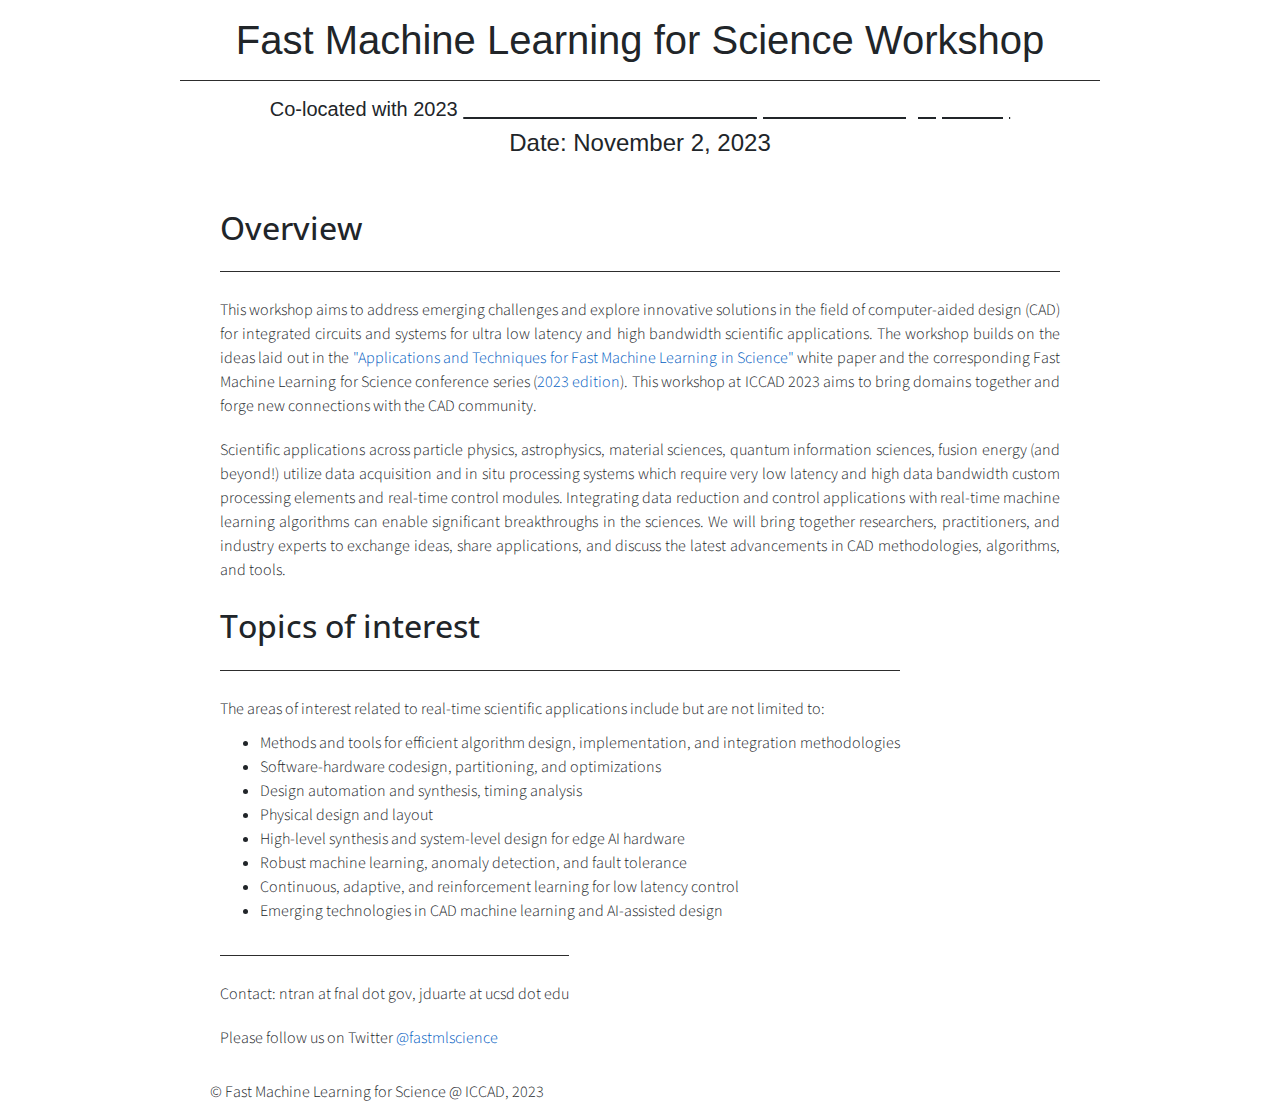
==== commit 6a5f228a: "update" ====
--- a/index.html
+++ b/index.html
@@ -100,7 +100,7 @@
             <div class="flex-item flex-column">
               <hr>
               <p class="text">
-                Contact: ntran at fnal dot gov
+                Contact: ntran at fnal dot gov, jduarte at ucsd dot edu
               </p>
               <p class="text">
                 Please follow us on Twitter <a href="https://twitter.com/fastmlscience">@fastmlscience</a>
